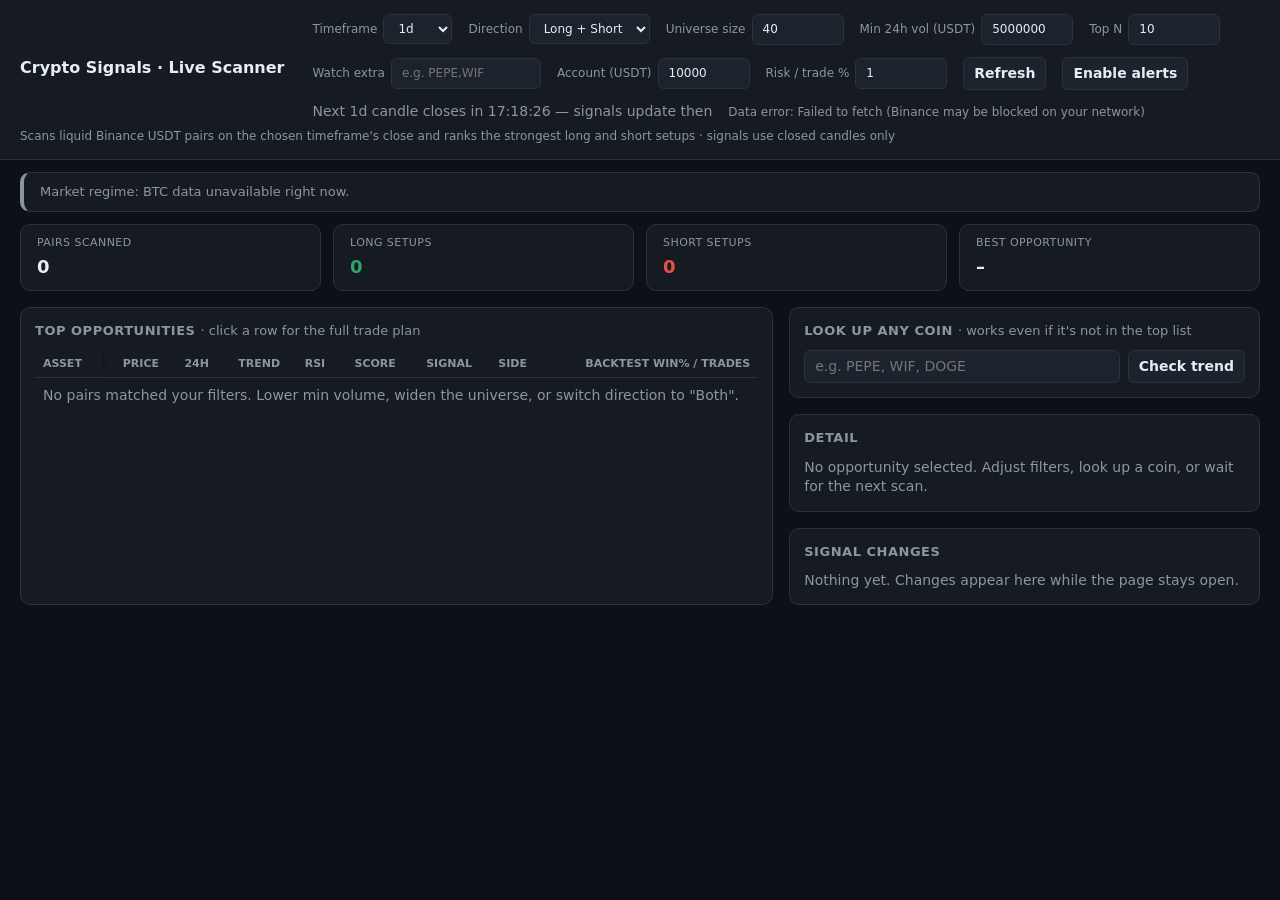
==== crypto-signals.html @ 163d9ca3 "Bring back a global timeframe picker, unify per-symbol timeframe - Header "Timeframe" dropdown (5m-1" ====
<!doctype html>
<html lang="en">
<head>
<meta charset="utf-8">
<meta name="viewport" content="width=device-width,initial-scale=1">
<title>Crypto Signals</title>
<link rel="stylesheet" href="crypto-signals.css">
</head>
<body>
<header>
  <h1>Crypto Signals · Live Scanner</h1>
  <div class="toolbar">
    <label>Timeframe
      <select id="tf"><option value="5m">5m</option><option value="15m">15m</option><option value="1h">1h</option><option value="4h">4h</option><option value="1d" selected>1d</option><option value="1w">1w</option></select>
    </label>
    <label>Direction
      <select id="dir"><option value="both" selected>Long + Short</option><option value="long">Long only</option><option value="short">Short only</option></select>
    </label>
    <label title="How many of the most liquid USDT pairs to scan each refresh">Universe size<input id="poolSize" type="number" value="40" min="5" max="150" step="5"></label>
    <label title="Minimum 24h quote volume (USDT) for a pair to be eligible">Min 24h vol (USDT)<input id="minVol" type="number" value="5000000" step="1000000"></label>
    <label title="Show this many top-ranked opportunities">Top N<input id="topN" type="number" value="10" min="1" max="50"></label>
    <label title="Comma-separated symbols always included, e.g. PEPE,WIF">Watch extra<input id="pinned" type="text" placeholder="e.g. PEPE,WIF"></label>
    <label>Account (USDT)<input id="acct" type="number" value="10000"></label>
    <label>Risk / trade %<input id="risk" type="number" value="1" step="0.25"></label>
    <button id="refresh">Refresh</button>
    <button id="alerts">Enable alerts</button>
    <span class="spacer"></span>
    <span id="countdown" class="mute"></span>
    <span id="status">Loading…</span>
  </div>
  <div class="sub">Scans liquid Binance USDT pairs on the chosen timeframe's close and ranks the strongest long and short setups · signals use closed candles only</div>
</header>

<div class="regime" id="regime"></div>
<div class="stats" id="stats"></div>

<main>
  <section class="card">
    <h2>Top opportunities <span class="mute hint">· click a row for the full trade plan</span></h2>
    <div class="table-wrap">
      <table>
        <thead><tr>
          <th>Asset</th><th>Price</th><th>24h</th><th>Trend</th><th>RSI</th><th>Score</th><th>Signal</th><th>Side</th>
          <th title="Backtest of this exact rule set on the loaded candles">Backtest win% / trades</th>
        </tr></thead>
        <tbody id="rows"></tbody>
      </table>
    </div>
    <div class="scroll-hint mute">← swipe to see all columns →</div>
  </section>
  <div class="right">
    <section class="card">
      <h2>Look up any coin <span class="mute hint">· works even if it's not in the top list</span></h2>
      <div class="lookup-row">
        <input id="lookup" type="text" placeholder="e.g. PEPE, WIF, DOGE">
        <button id="lookupBtn">Check trend</button>
      </div>
    </section>
    <section class="card" id="detail"><h2>Detail</h2><div class="mute">Select an asset or look one up above.</div></section>
    <section class="card"><h2>Signal changes</h2><div class="feed" id="feed"><span class="mute">Nothing yet. Changes appear here while the page stays open.</span></div></section>
  </div>
</main>

<script src="crypto-signals.js"></script>
</body>
</html>
---- crypto-signals.css ----
:root{--bg:#0d1117;--panel:#161b22;--panel2:#1c232c;--line:#2a323d;--text:#e6edf3;--mute:#8b96a3;--up:#2ea36a;--down:#e5534b;--warn:#d4a72c;--acc:#4c8dff}
*{box-sizing:border-box}
/* NOTE: overflow-x:hidden on html (not just body) was tried here to stop page-level
   horizontal zoom on iOS, but it also blocked touch-scrolling inside .table-wrap — reverted.
   The real fix for page-level overflow is the max-width:100%/min-width:0 guards below,
   which contain content without disabling scroll on elements that are meant to scroll. */
html{width:100%}
body{margin:0;width:100%;background:var(--bg);color:var(--text);font:14px/1.4 system-ui,-apple-system,Segoe UI,Roboto,sans-serif;overflow-x:hidden}

header{display:flex;flex-wrap:wrap;gap:12px 16px;align-items:center;padding:14px 20px;border-bottom:1px solid var(--line);background:var(--panel);position:sticky;top:0;z-index:5}
header h1{font-size:16px;margin:0 12px 0 0;white-space:nowrap}
header .sub{color:var(--mute);font-size:12px;flex-basis:100%;margin-top:-6px}
.toolbar{display:flex;flex-wrap:wrap;gap:12px 16px;align-items:center;flex:1}
label{color:var(--mute);font-size:12px;display:flex;align-items:center;gap:6px;white-space:nowrap}
select,input,button{background:var(--panel2);color:var(--text);border:1px solid var(--line);border-radius:6px;padding:6px 10px;font:inherit}
input{width:92px}
input#pinned{width:150px}
button{cursor:pointer;font-weight:600}
button:hover{border-color:var(--acc)}
button:disabled{opacity:.5;cursor:default}
.spacer{flex:1}
#status{color:var(--mute);font-size:12px;white-space:nowrap}

.regime{margin:12px 20px 0;padding:10px 16px;border-radius:10px;border:1px solid var(--line);background:var(--panel);border-left:4px solid var(--mute);font-size:13px}
.regime.bull{border-left-color:var(--up)}
.regime.bear{border-left-color:var(--down)}
.regime.chop{border-left-color:var(--warn)}

.stats{display:grid;grid-template-columns:repeat(auto-fit,minmax(130px,1fr));gap:12px;padding:12px 20px 0}
.stat{background:var(--panel);border:1px solid var(--line);border-radius:10px;padding:10px 16px;display:flex;flex-direction:column;gap:4px;min-width:0}
.stat span{font-size:11px;text-transform:uppercase;letter-spacing:.04em}
.stat b{font-size:18px}

main{display:grid;grid-template-columns:minmax(0,1.6fr) minmax(0,1fr);gap:16px;padding:16px 20px;max-width:100%}
@media(max-width:1100px){main{grid-template-columns:1fr}}

.card{background:var(--panel);border:1px solid var(--line);border-radius:10px;padding:14px}
.card h2{font-size:13px;margin:0 0 10px;color:var(--mute);font-weight:600;text-transform:uppercase;letter-spacing:.04em}
.card h2 .hint{text-transform:none;letter-spacing:0;font-weight:400}

.table-wrap{overflow-x:auto;-webkit-overflow-scrolling:touch;max-width:100%}
.scroll-hint{display:none;font-size:11px;text-align:center;margin-top:4px}
/* border-collapse:separate (not collapse) because Safari fails to keep sticky table cells
   stuck in place when the table uses border-collapse:collapse. border-spacing:0 keeps the
   same visual tightness as collapse would have given. */
table{width:100%;min-width:620px;border-collapse:separate;border-spacing:0}
th{font-size:11px;color:var(--mute);text-align:right;font-weight:600;padding:6px 8px;text-transform:uppercase}
td{padding:8px;text-align:right;border-top:1px solid var(--line);white-space:nowrap}
/* Symbol column stays put while the rest of the table scrolls horizontally on mobile. */
th:first-child,td:first-child{text-align:left;position:sticky;left:0;z-index:2;background:var(--panel);box-shadow:2px 0 4px -2px rgba(0,0,0,.4)}
th:first-child{z-index:3}
tbody tr[data-s]{cursor:pointer}
tbody tr[data-s]:hover,tbody tr.sel{background:var(--panel2)}
tbody tr[data-s]:hover td:first-child,tbody tr.sel td:first-child{background:var(--panel2)}

.up{color:var(--up)}
.down{color:var(--down)}
.mute{color:var(--mute)}

.badge{display:inline-block;padding:2px 9px;border-radius:99px;font-size:12px;font-weight:600}
.SB{background:#143d2a;color:#4be08f}
.B{background:#1c3327;color:#56c789}
.N{background:#2a2f36;color:var(--mute)}
.S{background:#40201f;color:#f0776f}
.SS{background:#521a18;color:#ff8a82}

.bar{width:70px;height:6px;background:var(--line);border-radius:3px;position:relative;display:inline-block;vertical-align:middle;margin-right:6px}
.bar i{position:absolute;top:0;height:100%;border-radius:3px}
.bar::after{content:"";position:absolute;left:50%;top:-2px;width:1px;height:10px;background:var(--mute)}

canvas{width:100%;max-width:100%;height:260px;display:block}
.kv{display:grid;grid-template-columns:auto minmax(0,1fr);gap:4px 14px;margin:10px 0}
.kv span:nth-child(odd){color:var(--mute)}
.kv span:nth-child(even){text-align:right;font-variant-numeric:tabular-nums;min-width:0;overflow-wrap:break-word}
ul{margin:6px 0 0;padding-left:18px}
li{margin:2px 0}
.feed div{padding:5px 0;border-top:1px solid var(--line);font-size:13px}
.feed div:first-child{border-top:0}
.warn{color:var(--warn);font-size:12px;margin-top:10px}
.right{display:flex;flex-direction:column;gap:16px}

.lookup-row{display:flex;gap:8px}
.lookup-row input{flex:1;width:auto}

@media(max-width:700px){
  body{font-size:15px}
  header{position:static;padding:10px 14px}
  header h1{font-size:15px}
  .toolbar{gap:10px 12px}
  .toolbar label{flex:1 1 100%}
  .toolbar input,.toolbar select,.lookup-row input,input#pinned{width:100%}
  select,input,button{font-size:16px;padding:9px 10px} /* 16px prevents iOS auto-zoom on focus */
  .spacer{display:none}
  #countdown,#status{white-space:normal;flex:1 1 100%;text-align:left}
  .regime{margin:10px 14px 0}
  .stats{padding:10px 14px 0}
  main{padding:10px 14px;gap:12px}
  .card{padding:12px}
  .lookup-row{flex-direction:column}
  .scroll-hint{display:block}
  th,td{padding:6px}
  table{min-width:560px}
}
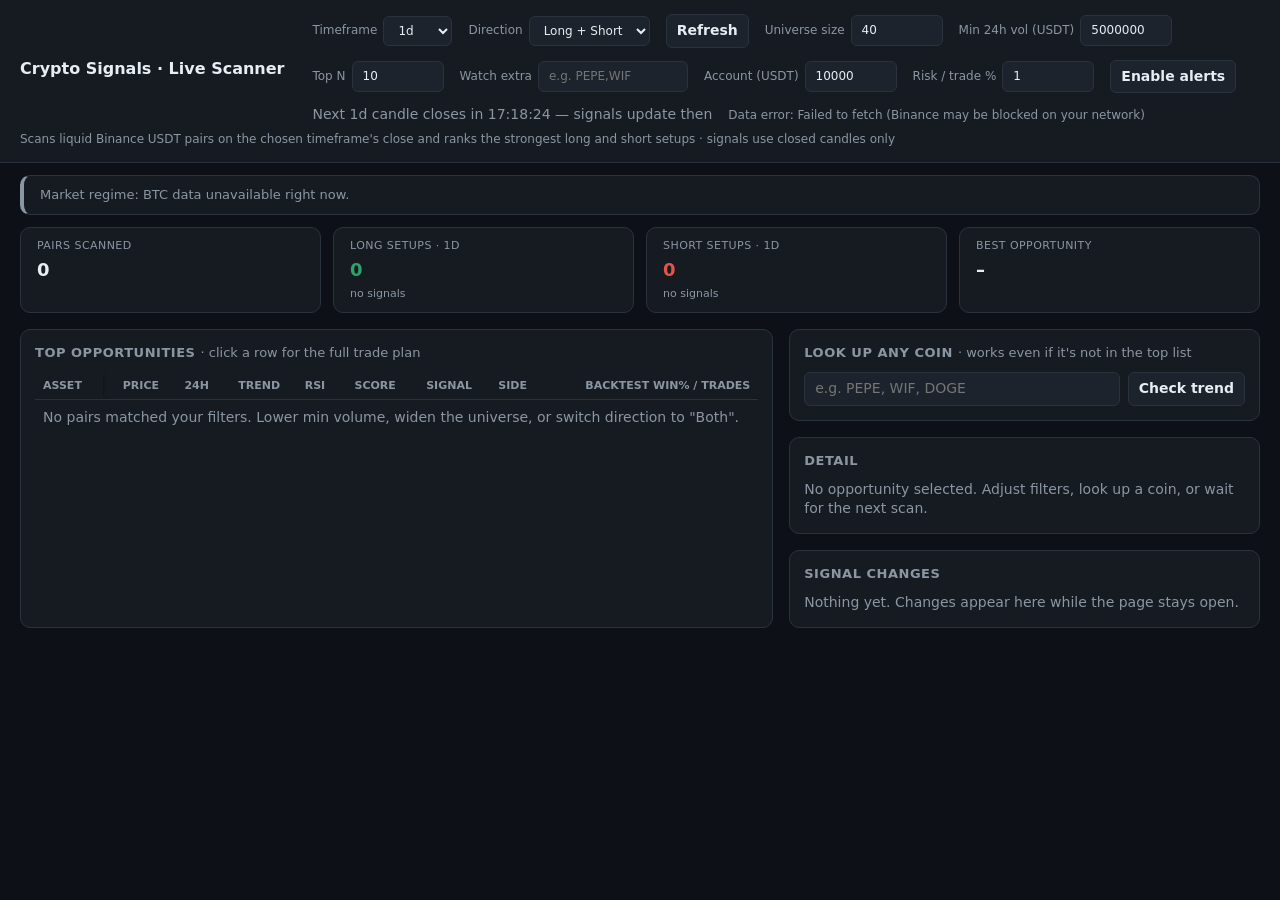
==== commit d0efeb71: "Fix mobile: collapse advanced controls so data is visible immediately On phones every toolbar contro" ====
--- a/crypto-signals.html
+++ b/crypto-signals.html
@@ -16,14 +16,17 @@
     <label>Direction
       <select id="dir"><option value="both" selected>Long + Short</option><option value="long">Long only</option><option value="short">Short only</option></select>
     </label>
-    <label title="How many of the most liquid USDT pairs to scan each refresh">Universe size<input id="poolSize" type="number" value="40" min="5" max="150" step="5"></label>
-    <label title="Minimum 24h quote volume (USDT) for a pair to be eligible">Min 24h vol (USDT)<input id="minVol" type="number" value="5000000" step="1000000"></label>
-    <label title="Show this many top-ranked opportunities">Top N<input id="topN" type="number" value="10" min="1" max="50"></label>
-    <label title="Comma-separated symbols always included, e.g. PEPE,WIF">Watch extra<input id="pinned" type="text" placeholder="e.g. PEPE,WIF"></label>
-    <label>Account (USDT)<input id="acct" type="number" value="10000"></label>
-    <label>Risk / trade %<input id="risk" type="number" value="1" step="0.25"></label>
     <button id="refresh">Refresh</button>
-    <button id="alerts">Enable alerts</button>
+    <button id="advToggle" type="button" aria-expanded="false">More ▾</button>
+    <div class="adv" id="adv">
+      <label title="How many of the most liquid USDT pairs to scan each refresh">Universe size<input id="poolSize" type="number" value="40" min="5" max="150" step="5"></label>
+      <label title="Minimum 24h quote volume (USDT) for a pair to be eligible">Min 24h vol (USDT)<input id="minVol" type="number" value="5000000" step="1000000"></label>
+      <label title="Show this many top-ranked opportunities">Top N<input id="topN" type="number" value="10" min="1" max="50"></label>
+      <label title="Comma-separated symbols always included, e.g. PEPE,WIF">Watch extra<input id="pinned" type="text" placeholder="e.g. PEPE,WIF"></label>
+      <label>Account (USDT)<input id="acct" type="number" value="10000"></label>
+      <label>Risk / trade %<input id="risk" type="number" value="1" step="0.25"></label>
+      <button id="alerts">Enable alerts</button>
+    </div>
     <span class="spacer"></span>
     <span id="countdown" class="mute"></span>
     <span id="status">Loading…</span>
--- a/crypto-signals.css
+++ b/crypto-signals.css
@@ -11,6 +11,9 @@
 header h1{font-size:16px;margin:0 12px 0 0;white-space:nowrap}
 header .sub{color:var(--mute);font-size:12px;flex-basis:100%;margin-top:-6px}
 .toolbar{display:flex;flex-wrap:wrap;gap:12px 16px;align-items:center;flex:1}
+/* Desktop: advanced controls flow inline in the toolbar exactly as before; "More" toggle hidden. */
+.adv{display:contents}
+#advToggle{display:none}
 label{color:var(--mute);font-size:12px;display:flex;align-items:center;gap:6px;white-space:nowrap}
 select,input,button{background:var(--panel2);color:var(--text);border:1px solid var(--line);border-radius:6px;padding:6px 10px;font:inherit}
 input{width:92px}
@@ -30,6 +33,7 @@
 .stat{background:var(--panel);border:1px solid var(--line);border-radius:10px;padding:10px 16px;display:flex;flex-direction:column;gap:4px;min-width:0}
 .stat span{font-size:11px;text-transform:uppercase;letter-spacing:.04em}
 .stat b{font-size:18px}
+.stat > span:last-child{text-transform:none;letter-spacing:0}
 
 main{display:grid;grid-template-columns:minmax(0,1.6fr) minmax(0,1fr);gap:16px;padding:16px 20px;max-width:100%}
 @media(max-width:1100px){main{grid-template-columns:1fr}}
@@ -85,11 +89,19 @@
 @media(max-width:700px){
   body{font-size:15px}
   header{position:static;padding:10px 14px}
-  header h1{font-size:15px}
-  .toolbar{gap:10px 12px}
-  .toolbar label{flex:1 1 100%}
-  .toolbar input,.toolbar select,.lookup-row input,input#pinned{width:100%}
+  header h1{font-size:15px;flex-basis:100%}
+  .toolbar{gap:10px}
+  /* Essentials (Timeframe, Direction, Refresh, More) share rows two-up so the header stays short
+     and the data table is visible straight away instead of being pushed below a tall control stack. */
+  .toolbar > label,.toolbar > #refresh,#advToggle{flex:1 1 calc(50% - 5px)}
+  .toolbar label input,.toolbar label select,.lookup-row input,input#pinned{width:100%}
   select,input,button{font-size:16px;padding:9px 10px} /* 16px prevents iOS auto-zoom on focus */
+  #advToggle{display:block}
+  /* Advanced controls hidden by default on mobile; shown as a compact 2-col grid when toggled. */
+  .adv{display:none;flex-basis:100%;width:100%}
+  .toolbar.adv-open .adv{display:grid;grid-template-columns:1fr 1fr;gap:10px;width:100%}
+  .adv label{display:flex;flex-direction:column;align-items:stretch;gap:4px}
+  .adv #alerts{grid-column:1/-1}
   .spacer{display:none}
   #countdown,#status{white-space:normal;flex:1 1 100%;text-align:left}
   .regime{margin:10px 14px 0}
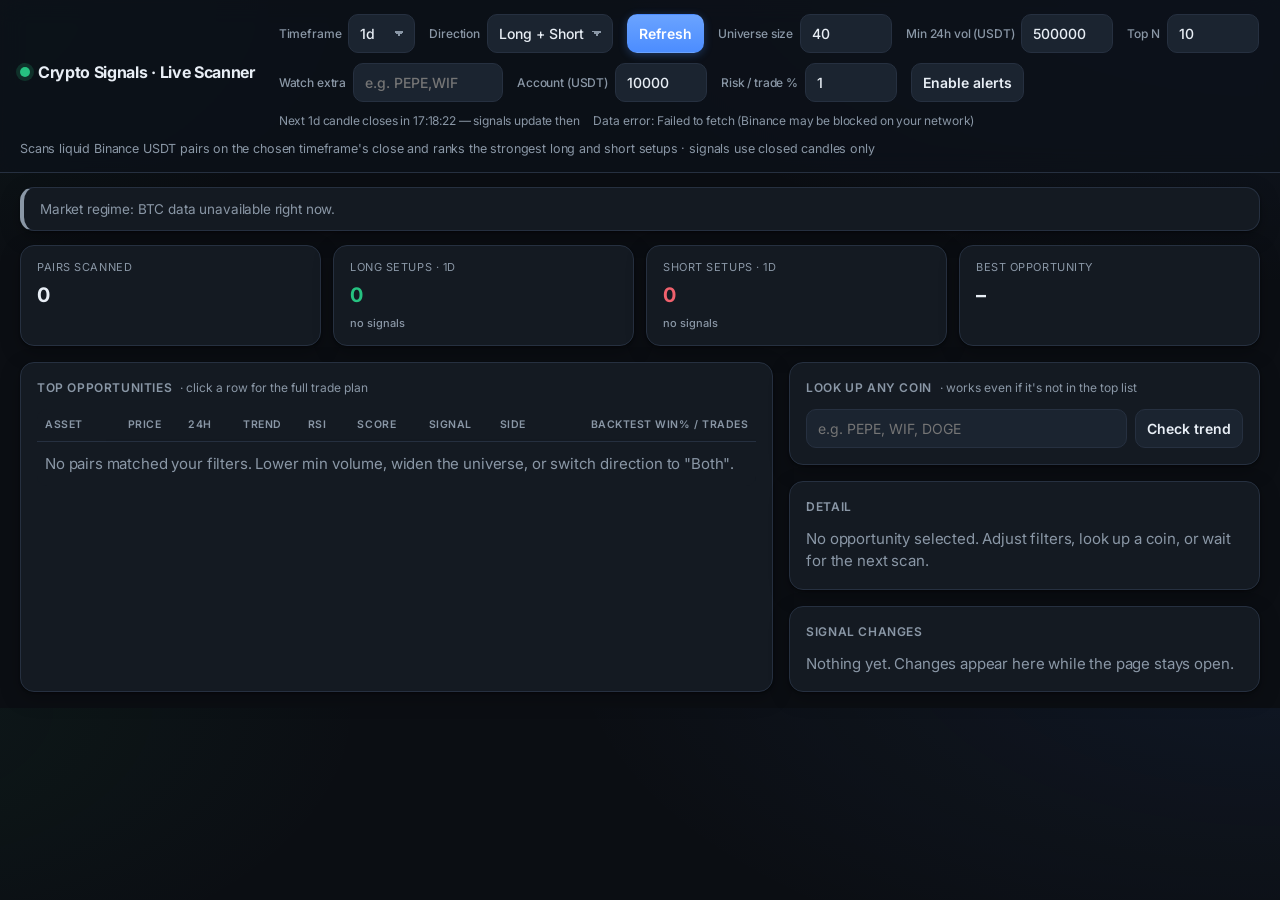
==== commit ce955069: "Modern redesign + mobile card layout Visual refresh: Inter font, layered dark surfaces with subtle a" ====
--- a/crypto-signals.html
+++ b/crypto-signals.html
@@ -3,7 +3,11 @@
 <head>
 <meta charset="utf-8">
 <meta name="viewport" content="width=device-width,initial-scale=1">
+<meta name="theme-color" content="#0b0e13">
 <title>Crypto Signals</title>
+<link rel="preconnect" href="https://fonts.googleapis.com">
+<link rel="preconnect" href="https://fonts.gstatic.com" crossorigin>
+<link rel="stylesheet" href="https://fonts.googleapis.com/css2?family=Inter:wght@400;500;600;700&display=swap">
 <link rel="stylesheet" href="crypto-signals.css">
 </head>
 <body>
--- a/crypto-signals.css
+++ b/crypto-signals.css
@@ -1,115 +1,188 @@
-:root{--bg:#0d1117;--panel:#161b22;--panel2:#1c232c;--line:#2a323d;--text:#e6edf3;--mute:#8b96a3;--up:#2ea36a;--down:#e5534b;--warn:#d4a72c;--acc:#4c8dff}
+:root{
+  --bg:#0b0e13; --surface:#141a22; --surface-2:#1b2430; --line:#263040;
+  --text:#e8eef5; --mute:#8a97a6;
+  --up:#26c281; --down:#f0616d; --warn:#e0b341; --acc:#4c8dff; --acc-2:#6aa3ff;
+  --radius:14px; --radius-sm:10px;
+  --shadow:0 1px 2px rgba(0,0,0,.4), 0 6px 20px rgba(0,0,0,.25);
+}
 *{box-sizing:border-box}
-/* NOTE: overflow-x:hidden on html (not just body) was tried here to stop page-level
-   horizontal zoom on iOS, but it also blocked touch-scrolling inside .table-wrap — reverted.
-   The real fix for page-level overflow is the max-width:100%/min-width:0 guards below,
-   which contain content without disabling scroll on elements that are meant to scroll. */
 html{width:100%}
-body{margin:0;width:100%;background:var(--bg);color:var(--text);font:14px/1.4 system-ui,-apple-system,Segoe UI,Roboto,sans-serif;overflow-x:hidden}
+body{
+  margin:0; width:100%; overflow-x:hidden;
+  background:
+    radial-gradient(1200px 600px at 100% -10%, rgba(76,141,255,.08), transparent 60%),
+    radial-gradient(900px 500px at -10% 0%, rgba(38,194,129,.06), transparent 55%),
+    var(--bg);
+  color:var(--text);
+  font:15px/1.5 "Inter", system-ui, -apple-system, "Segoe UI", Roboto, sans-serif;
+  -webkit-font-smoothing:antialiased; -webkit-tap-highlight-color:transparent;
+  letter-spacing:-0.01em;
+}
 
-header{display:flex;flex-wrap:wrap;gap:12px 16px;align-items:center;padding:14px 20px;border-bottom:1px solid var(--line);background:var(--panel);position:sticky;top:0;z-index:5}
-header h1{font-size:16px;margin:0 12px 0 0;white-space:nowrap}
-header .sub{color:var(--mute);font-size:12px;flex-basis:100%;margin-top:-6px}
-.toolbar{display:flex;flex-wrap:wrap;gap:12px 16px;align-items:center;flex:1}
-/* Desktop: advanced controls flow inline in the toolbar exactly as before; "More" toggle hidden. */
+/* ---------- header ---------- */
+header{
+  position:sticky; top:0; z-index:10;
+  display:flex; flex-wrap:wrap; gap:12px 16px; align-items:center;
+  padding:14px 20px; border-bottom:1px solid var(--line);
+  background:rgba(13,18,25,.82); backdrop-filter:saturate(140%) blur(12px);
+}
+header h1{
+  font-size:16px; font-weight:700; margin:0 8px 0 0; white-space:nowrap;
+  display:flex; align-items:center; gap:8px; letter-spacing:-0.02em;
+}
+header h1::before{
+  content:""; width:10px; height:10px; border-radius:50%;
+  background:var(--up); box-shadow:0 0 0 4px rgba(38,194,129,.18);
+}
+header .sub{color:var(--mute); font-size:12.5px; flex-basis:100%; margin-top:-2px; line-height:1.4}
+.toolbar{display:flex; flex-wrap:wrap; gap:10px 14px; align-items:center; flex:1}
 .adv{display:contents}
 #advToggle{display:none}
-label{color:var(--mute);font-size:12px;display:flex;align-items:center;gap:6px;white-space:nowrap}
-select,input,button{background:var(--panel2);color:var(--text);border:1px solid var(--line);border-radius:6px;padding:6px 10px;font:inherit}
+
+label{color:var(--mute); font-size:12px; font-weight:500; display:flex; align-items:center; gap:7px; white-space:nowrap}
+select,input,button{
+  background:var(--surface-2); color:var(--text);
+  border:1px solid var(--line); border-radius:var(--radius-sm);
+  padding:8px 11px; font:inherit; font-size:14px; transition:border-color .15s, background .15s, box-shadow .15s;
+}
+select{appearance:none; -webkit-appearance:none; padding-right:28px;
+  background-image:linear-gradient(45deg,transparent 50%,var(--mute) 50%),linear-gradient(135deg,var(--mute) 50%,transparent 50%);
+  background-position:calc(100% - 15px) 51%, calc(100% - 10px) 51%; background-size:5px 5px,5px 5px; background-repeat:no-repeat;}
 input{width:92px}
 input#pinned{width:150px}
-button{cursor:pointer;font-weight:600}
+select:focus,input:focus{outline:none; border-color:var(--acc); box-shadow:0 0 0 3px rgba(76,141,255,.18)}
+button{cursor:pointer; font-weight:600}
 button:hover{border-color:var(--acc)}
-button:disabled{opacity:.5;cursor:default}
+button:active{transform:translateY(1px)}
+button:disabled{opacity:.5; cursor:default}
+#refresh{background:linear-gradient(180deg,var(--acc-2),var(--acc)); border-color:transparent; color:#fff; box-shadow:0 2px 8px rgba(76,141,255,.3)}
+#refresh:hover{filter:brightness(1.07)}
 .spacer{flex:1}
-#status{color:var(--mute);font-size:12px;white-space:nowrap}
+#status,#countdown{color:var(--mute); font-size:12px; white-space:nowrap}
 
-.regime{margin:12px 20px 0;padding:10px 16px;border-radius:10px;border:1px solid var(--line);background:var(--panel);border-left:4px solid var(--mute);font-size:13px}
-.regime.bull{border-left-color:var(--up)}
-.regime.bear{border-left-color:var(--down)}
-.regime.chop{border-left-color:var(--warn)}
+/* ---------- regime banner ---------- */
+.regime{
+  margin:14px 20px 0; padding:11px 16px; border-radius:var(--radius);
+  border:1px solid var(--line); background:var(--surface); box-shadow:var(--shadow);
+  border-left:4px solid var(--mute); font-size:13.5px;
+}
+.regime.bull{border-left-color:var(--up); background:linear-gradient(90deg,rgba(38,194,129,.08),var(--surface) 40%)}
+.regime.bear{border-left-color:var(--down); background:linear-gradient(90deg,rgba(240,97,109,.08),var(--surface) 40%)}
+.regime.chop{border-left-color:var(--warn); background:linear-gradient(90deg,rgba(224,179,65,.08),var(--surface) 40%)}
 
-.stats{display:grid;grid-template-columns:repeat(auto-fit,minmax(130px,1fr));gap:12px;padding:12px 20px 0}
-.stat{background:var(--panel);border:1px solid var(--line);border-radius:10px;padding:10px 16px;display:flex;flex-direction:column;gap:4px;min-width:0}
-.stat span{font-size:11px;text-transform:uppercase;letter-spacing:.04em}
-.stat b{font-size:18px}
-.stat > span:last-child{text-transform:none;letter-spacing:0}
+/* ---------- stat tiles ---------- */
+.stats{display:grid; grid-template-columns:repeat(auto-fit,minmax(150px,1fr)); gap:12px; padding:14px 20px 0}
+.stat{
+  background:var(--surface); border:1px solid var(--line); border-radius:var(--radius);
+  padding:13px 16px; display:flex; flex-direction:column; gap:5px; min-width:0; box-shadow:var(--shadow);
+}
+.stat span{font-size:11px; text-transform:uppercase; letter-spacing:.05em; color:var(--mute)}
+.stat b{font-size:20px; font-weight:700; letter-spacing:-0.02em}
+.stat > span:last-child{text-transform:none; letter-spacing:0; font-weight:500}
 
-main{display:grid;grid-template-columns:minmax(0,1.6fr) minmax(0,1fr);gap:16px;padding:16px 20px;max-width:100%}
+/* ---------- layout ---------- */
+main{display:grid; grid-template-columns:minmax(0,1.6fr) minmax(0,1fr); gap:16px; padding:16px 20px; max-width:100%}
 @media(max-width:1100px){main{grid-template-columns:1fr}}
+.right{display:flex; flex-direction:column; gap:16px}
 
-.card{background:var(--panel);border:1px solid var(--line);border-radius:10px;padding:14px}
-.card h2{font-size:13px;margin:0 0 10px;color:var(--mute);font-weight:600;text-transform:uppercase;letter-spacing:.04em}
-.card h2 .hint{text-transform:none;letter-spacing:0;font-weight:400}
+.card{background:var(--surface); border:1px solid var(--line); border-radius:var(--radius); padding:16px; box-shadow:var(--shadow)}
+.card h2{font-size:12px; margin:0 0 12px; color:var(--mute); font-weight:600; text-transform:uppercase; letter-spacing:.05em; display:flex; align-items:center; gap:8px; flex-wrap:wrap}
+.card h2 .hint{text-transform:none; letter-spacing:0; font-weight:400}
+.card h2 select{font-size:13px; padding:4px 26px 4px 9px; text-transform:none; letter-spacing:0; margin-left:auto}
 
-.table-wrap{overflow-x:auto;-webkit-overflow-scrolling:touch;max-width:100%}
-.scroll-hint{display:none;font-size:11px;text-align:center;margin-top:4px}
-/* border-collapse:separate (not collapse) because Safari fails to keep sticky table cells
-   stuck in place when the table uses border-collapse:collapse. border-spacing:0 keeps the
-   same visual tightness as collapse would have given. */
-table{width:100%;min-width:620px;border-collapse:separate;border-spacing:0}
-th{font-size:11px;color:var(--mute);text-align:right;font-weight:600;padding:6px 8px;text-transform:uppercase}
-td{padding:8px;text-align:right;border-top:1px solid var(--line);white-space:nowrap}
-/* Symbol column stays put while the rest of the table scrolls horizontally on mobile. */
-th:first-child,td:first-child{text-align:left;position:sticky;left:0;z-index:2;background:var(--panel);box-shadow:2px 0 4px -2px rgba(0,0,0,.4)}
+/* ---------- table ---------- */
+.table-wrap{overflow-x:auto; -webkit-overflow-scrolling:touch; max-width:100%; border-radius:var(--radius-sm)}
+.scroll-hint{display:none; font-size:11px; text-align:center; margin-top:8px; color:var(--mute)}
+table{width:100%; min-width:620px; border-collapse:separate; border-spacing:0}
+th{font-size:10.5px; color:var(--mute); text-align:right; font-weight:600; padding:8px; text-transform:uppercase; letter-spacing:.05em; border-bottom:1px solid var(--line)}
+td{padding:11px 8px; text-align:right; border-top:1px solid var(--line); white-space:nowrap; font-variant-numeric:tabular-nums}
+tbody tr:first-child td{border-top:0}
+th:first-child,td:first-child{text-align:left; position:sticky; left:0; z-index:2; background:var(--surface)}
 th:first-child{z-index:3}
-tbody tr[data-s]{cursor:pointer}
-tbody tr[data-s]:hover,tbody tr.sel{background:var(--panel2)}
-tbody tr[data-s]:hover td:first-child,tbody tr.sel td:first-child{background:var(--panel2)}
+td:first-child{box-shadow:6px 0 10px -8px rgba(0,0,0,.6)}
+td:first-child b{font-weight:600}
+.rank{color:var(--mute); font-size:12px; margin-right:2px}
+tbody tr[data-s]{cursor:pointer; transition:background .12s}
+tbody tr[data-s]:hover,tbody tr.sel{background:var(--surface-2)}
+tbody tr[data-s]:hover td:first-child,tbody tr.sel td:first-child{background:var(--surface-2)}
+tbody tr.sel td:first-child{box-shadow:inset 3px 0 0 var(--acc), 6px 0 10px -8px rgba(0,0,0,.6)}
 
-.up{color:var(--up)}
-.down{color:var(--down)}
-.mute{color:var(--mute)}
+.up{color:var(--up)} .down{color:var(--down)} .mute{color:var(--mute)}
 
-.badge{display:inline-block;padding:2px 9px;border-radius:99px;font-size:12px;font-weight:600}
-.SB{background:#143d2a;color:#4be08f}
-.B{background:#1c3327;color:#56c789}
-.N{background:#2a2f36;color:var(--mute)}
-.S{background:#40201f;color:#f0776f}
-.SS{background:#521a18;color:#ff8a82}
+.badge{display:inline-block; padding:3px 10px; border-radius:999px; font-size:12px; font-weight:600; letter-spacing:.01em}
+.SB{background:rgba(38,194,129,.16); color:#4be08f; box-shadow:inset 0 0 0 1px rgba(38,194,129,.3)}
+.B{background:rgba(38,194,129,.1); color:#56c789}
+.N{background:var(--surface-2); color:var(--mute)}
+.S{background:rgba(240,97,109,.12); color:#f0776f}
+.SS{background:rgba(240,97,109,.2); color:#ff8a82; box-shadow:inset 0 0 0 1px rgba(240,97,109,.3)}
 
-.bar{width:70px;height:6px;background:var(--line);border-radius:3px;position:relative;display:inline-block;vertical-align:middle;margin-right:6px}
-.bar i{position:absolute;top:0;height:100%;border-radius:3px}
-.bar::after{content:"";position:absolute;left:50%;top:-2px;width:1px;height:10px;background:var(--mute)}
+.bar{width:64px; height:6px; background:var(--line); border-radius:3px; position:relative; display:inline-block; vertical-align:middle; margin-right:8px; overflow:hidden}
+.bar i{position:absolute; top:0; height:100%; border-radius:3px}
+.bar::after{content:""; position:absolute; left:50%; top:-2px; width:1px; height:10px; background:var(--mute); opacity:.5}
 
-canvas{width:100%;max-width:100%;height:260px;display:block}
-.kv{display:grid;grid-template-columns:auto minmax(0,1fr);gap:4px 14px;margin:10px 0}
-.kv span:nth-child(odd){color:var(--mute)}
-.kv span:nth-child(even){text-align:right;font-variant-numeric:tabular-nums;min-width:0;overflow-wrap:break-word}
-ul{margin:6px 0 0;padding-left:18px}
-li{margin:2px 0}
-.feed div{padding:5px 0;border-top:1px solid var(--line);font-size:13px}
+/* ---------- detail ---------- */
+canvas{width:100%; max-width:100%; height:260px; display:block; border-radius:var(--radius-sm)}
+.kv{display:grid; grid-template-columns:auto minmax(0,1fr); gap:6px 14px; margin:12px 0}
+.kv span:nth-child(odd){color:var(--mute); font-size:13px}
+.kv span:nth-child(even){text-align:right; font-variant-numeric:tabular-nums; min-width:0; overflow-wrap:break-word; font-weight:500}
+ul{margin:8px 0 0; padding-left:18px}
+li{margin:3px 0; font-size:13.5px}
+.feed div{padding:8px 0; border-top:1px solid var(--line); font-size:13px}
 .feed div:first-child{border-top:0}
-.warn{color:var(--warn);font-size:12px;margin-top:10px}
-.right{display:flex;flex-direction:column;gap:16px}
+.warn{color:var(--warn); font-size:12.5px; margin-top:12px; line-height:1.5; padding:10px 12px; background:rgba(224,179,65,.07); border:1px solid rgba(224,179,65,.2); border-radius:var(--radius-sm)}
 
-.lookup-row{display:flex;gap:8px}
-.lookup-row input{flex:1;width:auto}
+.lookup-row{display:flex; gap:8px}
+.lookup-row input{flex:1; width:auto}
+#lookupBtn{background:var(--surface-2); white-space:nowrap}
 
+/* ---------- mobile ---------- */
 @media(max-width:700px){
   body{font-size:15px}
-  header{position:static;padding:10px 14px}
-  header h1{font-size:15px;flex-basis:100%}
-  .toolbar{gap:10px}
-  /* Essentials (Timeframe, Direction, Refresh, More) share rows two-up so the header stays short
-     and the data table is visible straight away instead of being pushed below a tall control stack. */
+  header{padding:12px 14px; gap:10px}
+  header h1{font-size:16px; flex-basis:100%}
+  .toolbar{gap:9px}
   .toolbar > label,.toolbar > #refresh,#advToggle{flex:1 1 calc(50% - 5px)}
   .toolbar label input,.toolbar label select,.lookup-row input,input#pinned{width:100%}
-  select,input,button{font-size:16px;padding:9px 10px} /* 16px prevents iOS auto-zoom on focus */
-  #advToggle{display:block}
-  /* Advanced controls hidden by default on mobile; shown as a compact 2-col grid when toggled. */
-  .adv{display:none;flex-basis:100%;width:100%}
-  .toolbar.adv-open .adv{display:grid;grid-template-columns:1fr 1fr;gap:10px;width:100%}
-  .adv label{display:flex;flex-direction:column;align-items:stretch;gap:4px}
+  select,input,button{font-size:16px; padding:11px} /* 16px prevents iOS auto-zoom on focus */
+  #advToggle{display:block; background:var(--surface-2)}
+  .adv{display:none; flex-basis:100%; width:100%}
+  .toolbar.adv-open .adv{display:grid; grid-template-columns:1fr 1fr; gap:10px; width:100%; padding-top:2px}
+  .adv label{display:flex; flex-direction:column; align-items:stretch; gap:5px}
   .adv #alerts{grid-column:1/-1}
   .spacer{display:none}
-  #countdown,#status{white-space:normal;flex:1 1 100%;text-align:left}
-  .regime{margin:10px 14px 0}
-  .stats{padding:10px 14px 0}
-  main{padding:10px 14px;gap:12px}
-  .card{padding:12px}
-  .lookup-row{flex-direction:column}
-  .scroll-hint{display:block}
-  th,td{padding:6px}
-  table{min-width:560px}
-}
+  #countdown,#status{white-space:normal; flex:1 1 100%; text-align:left}
+  .regime{margin:12px 14px 0}
+  .stats{padding:12px 14px 0; grid-template-columns:1fr 1fr}
+  main{padding:12px 14px; gap:12px}
+  .card{padding:14px}
+
+  /* table -> stacked cards: no horizontal scrolling at all on mobile */
+  .table-wrap{overflow:visible}
+  .scroll-hint{display:none}
+  table{min-width:0; display:block}
+  thead{display:none}
+  tbody{display:block}
+  tr[data-s]{
+    display:grid; grid-template-columns:1fr 1fr; gap:7px 12px;
+    background:var(--surface-2); border:1px solid var(--line); border-radius:var(--radius);
+    padding:14px; margin-bottom:11px; box-shadow:var(--shadow);
+  }
+  tr[data-s].sel{border-color:var(--acc); box-shadow:0 0 0 1px var(--acc), var(--shadow)}
+  tr[data-s] td{
+    display:flex; align-items:center; justify-content:space-between; gap:8px;
+    padding:0; border:0; text-align:right; white-space:normal; font-size:14px;
+  }
+  tr[data-s] td::before{content:attr(data-label); color:var(--mute); font-size:11px; text-transform:uppercase; letter-spacing:.04em; font-weight:500}
+  /* symbol = full-width card title */
+  tr[data-s] td:first-child{
+    grid-column:1/-1; position:static; box-shadow:none; background:none;
+    justify-content:flex-start; gap:8px; font-size:19px; font-weight:700;
+    padding-bottom:9px; margin-bottom:3px; border-bottom:1px solid var(--line);
+  }
+  tr[data-s] td:first-child::before{display:none}
+  tr[data-s] td:first-child .rank{font-size:13px; background:var(--surface); border-radius:6px; padding:2px 7px; margin-right:2px}
+  /* spark trend keeps its natural size, pushed to the right next to its label */
+  tr[data-s] td[data-label="Trend"]::before{margin-right:auto}
+  /* empty-state cell */
+  tr:not([data-s]) td{display:block; text-align:center; padding:20px}
+}
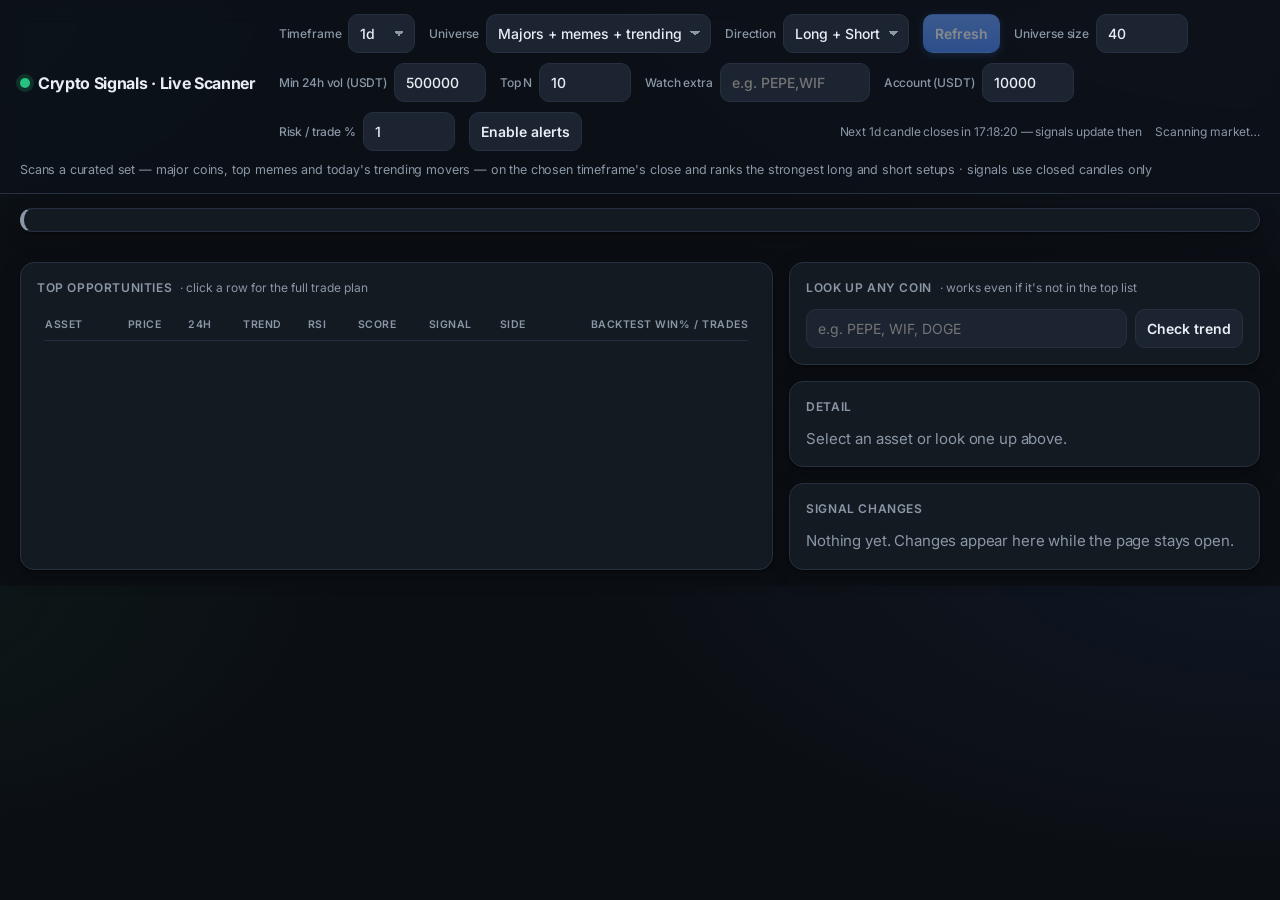
==== commit 0f604b5a: "Add curated scan universe: majors + memes + trending Instead of only top-N by volume, the default sc" ====
--- a/crypto-signals.html
+++ b/crypto-signals.html
@@ -17,13 +17,19 @@
     <label>Timeframe
       <select id="tf"><option value="5m">5m</option><option value="15m">15m</option><option value="1h">1h</option><option value="4h">4h</option><option value="1d" selected>1d</option><option value="1w">1w</option></select>
     </label>
+    <label>Universe
+      <select id="universe" title="What to scan: a curated day-trader shortlist, or simply the most liquid pairs">
+        <option value="curated" selected>Majors + memes + trending</option>
+        <option value="volume">Top by volume</option>
+      </select>
+    </label>
     <label>Direction
       <select id="dir"><option value="both" selected>Long + Short</option><option value="long">Long only</option><option value="short">Short only</option></select>
     </label>
     <button id="refresh">Refresh</button>
     <button id="advToggle" type="button" aria-expanded="false">More ▾</button>
     <div class="adv" id="adv">
-      <label title="How many of the most liquid USDT pairs to scan each refresh">Universe size<input id="poolSize" type="number" value="40" min="5" max="150" step="5"></label>
+      <label title="Only used when Universe = Top by volume: how many of the most liquid pairs to scan">Universe size<input id="poolSize" type="number" value="40" min="5" max="150" step="5"></label>
       <label title="Minimum 24h quote volume (USDT) for a pair to be eligible">Min 24h vol (USDT)<input id="minVol" type="number" value="5000000" step="1000000"></label>
       <label title="Show this many top-ranked opportunities">Top N<input id="topN" type="number" value="10" min="1" max="50"></label>
       <label title="Comma-separated symbols always included, e.g. PEPE,WIF">Watch extra<input id="pinned" type="text" placeholder="e.g. PEPE,WIF"></label>
@@ -35,7 +41,7 @@
     <span id="countdown" class="mute"></span>
     <span id="status">Loading…</span>
   </div>
-  <div class="sub">Scans liquid Binance USDT pairs on the chosen timeframe's close and ranks the strongest long and short setups · signals use closed candles only</div>
+  <div class="sub">Scans a curated set — major coins, top memes and today's trending movers — on the chosen timeframe's close and ranks the strongest long and short setups · signals use closed candles only</div>
 </header>
 
 <div class="regime" id="regime"></div>
--- a/crypto-signals.css
+++ b/crypto-signals.css
@@ -116,6 +116,11 @@
 .S{background:rgba(240,97,109,.12); color:#f0776f}
 .SS{background:rgba(240,97,109,.2); color:#ff8a82; box-shadow:inset 0 0 0 1px rgba(240,97,109,.3)}
 
+.cat{display:inline-block; margin-left:7px; padding:1px 7px; border-radius:6px; font-size:10px; font-weight:600; text-transform:uppercase; letter-spacing:.04em; vertical-align:middle}
+.cat-meme{background:rgba(224,179,65,.16); color:#e6c04f}
+.cat-trend{background:rgba(76,141,255,.16); color:var(--acc-2)}
+.cat-watch{background:var(--surface-2); color:var(--mute)}
+
 .bar{width:64px; height:6px; background:var(--line); border-radius:3px; position:relative; display:inline-block; vertical-align:middle; margin-right:8px; overflow:hidden}
 .bar i{position:absolute; top:0; height:100%; border-radius:3px}
 .bar::after{content:""; position:absolute; left:50%; top:-2px; width:1px; height:10px; background:var(--mute); opacity:.5}
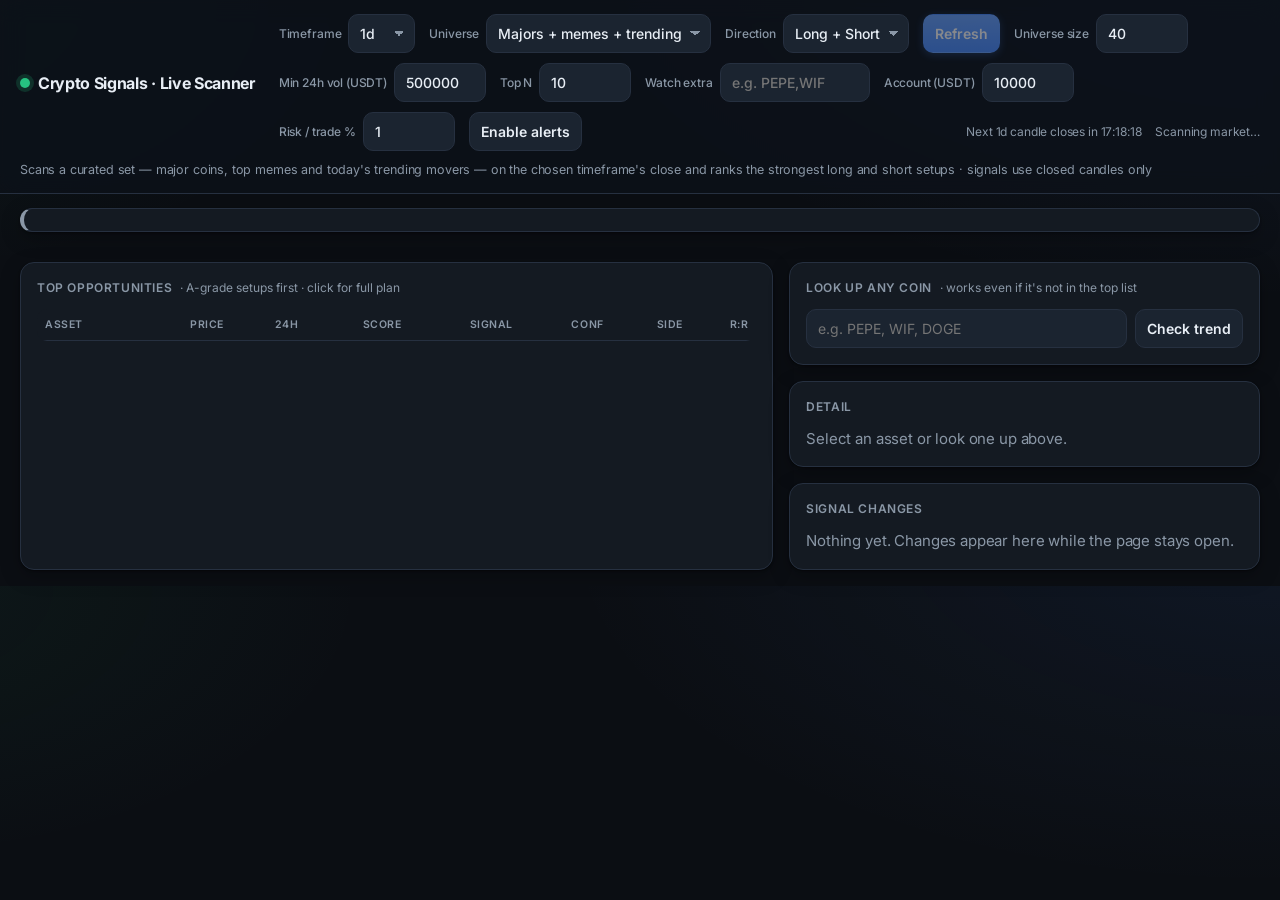
==== commit 7350b364: "Pro upgrade: VWAP, S/R levels, confluence grades, trailing stops Signal quality: - Add VWAP indicato" ====
--- a/crypto-signals.html
+++ b/crypto-signals.html
@@ -49,12 +49,14 @@
 
 <main>
   <section class="card">
-    <h2>Top opportunities <span class="mute hint">· click a row for the full trade plan</span></h2>
+    <h2>Top opportunities <span class="mute hint">· A-grade setups first · click for full plan</span></h2>
     <div class="table-wrap">
       <table>
         <thead><tr>
-          <th>Asset</th><th>Price</th><th>24h</th><th>Trend</th><th>RSI</th><th>Score</th><th>Signal</th><th>Side</th>
-          <th title="Backtest of this exact rule set on the loaded candles">Backtest win% / trades</th>
+          <th>Asset</th><th>Price</th><th>24h</th><th>Score</th><th>Signal</th>
+          <th title="Confluence grade: A = 5+ of 7 independent dimensions confirm (high confidence), B = 3-4 (medium), C = &lt;3 (low)">Conf</th>
+          <th>Side</th>
+          <th title="Risk:Reward ratio to nearest support/resistance level">R:R</th>
         </tr></thead>
         <tbody id="rows"></tbody>
       </table>
--- a/crypto-signals.css
+++ b/crypto-signals.css
@@ -121,12 +121,23 @@
 .cat-trend{background:rgba(76,141,255,.16); color:var(--acc-2)}
 .cat-watch{background:var(--surface-2); color:var(--mute)}
 
+/* ---------- confidence grades ---------- */
+.grade{display:inline-block; width:24px; height:24px; line-height:24px; text-align:center; border-radius:6px; font-size:13px; font-weight:700; letter-spacing:0}
+.grade-a{background:rgba(38,194,129,.2); color:#4be08f; box-shadow:0 0 0 1px rgba(38,194,129,.35)}
+.grade-b{background:rgba(224,179,65,.16); color:#e6c04f; box-shadow:0 0 0 1px rgba(224,179,65,.3)}
+.grade-c{background:rgba(138,151,166,.12); color:var(--mute); box-shadow:0 0 0 1px rgba(138,151,166,.2)}
+
+.conf-banner{padding:12px 16px; border-radius:var(--radius-sm); margin-bottom:14px; display:flex; flex-wrap:wrap; align-items:center; gap:10px; line-height:1.5}
+.conf-a{background:rgba(38,194,129,.08); border:1px solid rgba(38,194,129,.25)}
+.conf-b{background:rgba(224,179,65,.07); border:1px solid rgba(224,179,65,.2)}
+.conf-c{background:rgba(138,151,166,.06); border:1px solid rgba(138,151,166,.15)}
+
 .bar{width:64px; height:6px; background:var(--line); border-radius:3px; position:relative; display:inline-block; vertical-align:middle; margin-right:8px; overflow:hidden}
 .bar i{position:absolute; top:0; height:100%; border-radius:3px}
 .bar::after{content:""; position:absolute; left:50%; top:-2px; width:1px; height:10px; background:var(--mute); opacity:.5}
 
 /* ---------- detail ---------- */
-canvas{width:100%; max-width:100%; height:260px; display:block; border-radius:var(--radius-sm)}
+canvas{width:100%; max-width:100%; height:320px; display:block; border-radius:var(--radius-sm)}
 .kv{display:grid; grid-template-columns:auto minmax(0,1fr); gap:6px 14px; margin:12px 0}
 .kv span:nth-child(odd){color:var(--mute); font-size:13px}
 .kv span:nth-child(even){text-align:right; font-variant-numeric:tabular-nums; min-width:0; overflow-wrap:break-word; font-weight:500}
@@ -186,8 +197,8 @@
   }
   tr[data-s] td:first-child::before{display:none}
   tr[data-s] td:first-child .rank{font-size:13px; background:var(--surface); border-radius:6px; padding:2px 7px; margin-right:2px}
-  /* spark trend keeps its natural size, pushed to the right next to its label */
-  tr[data-s] td[data-label="Trend"]::before{margin-right:auto}
+  /* confidence grade in cards */
+  tr[data-s] td[data-label="Confidence"] .grade{width:22px; height:22px; line-height:22px; font-size:12px}
   /* empty-state cell */
   tr:not([data-s]) td{display:block; text-align:center; padding:20px}
 }
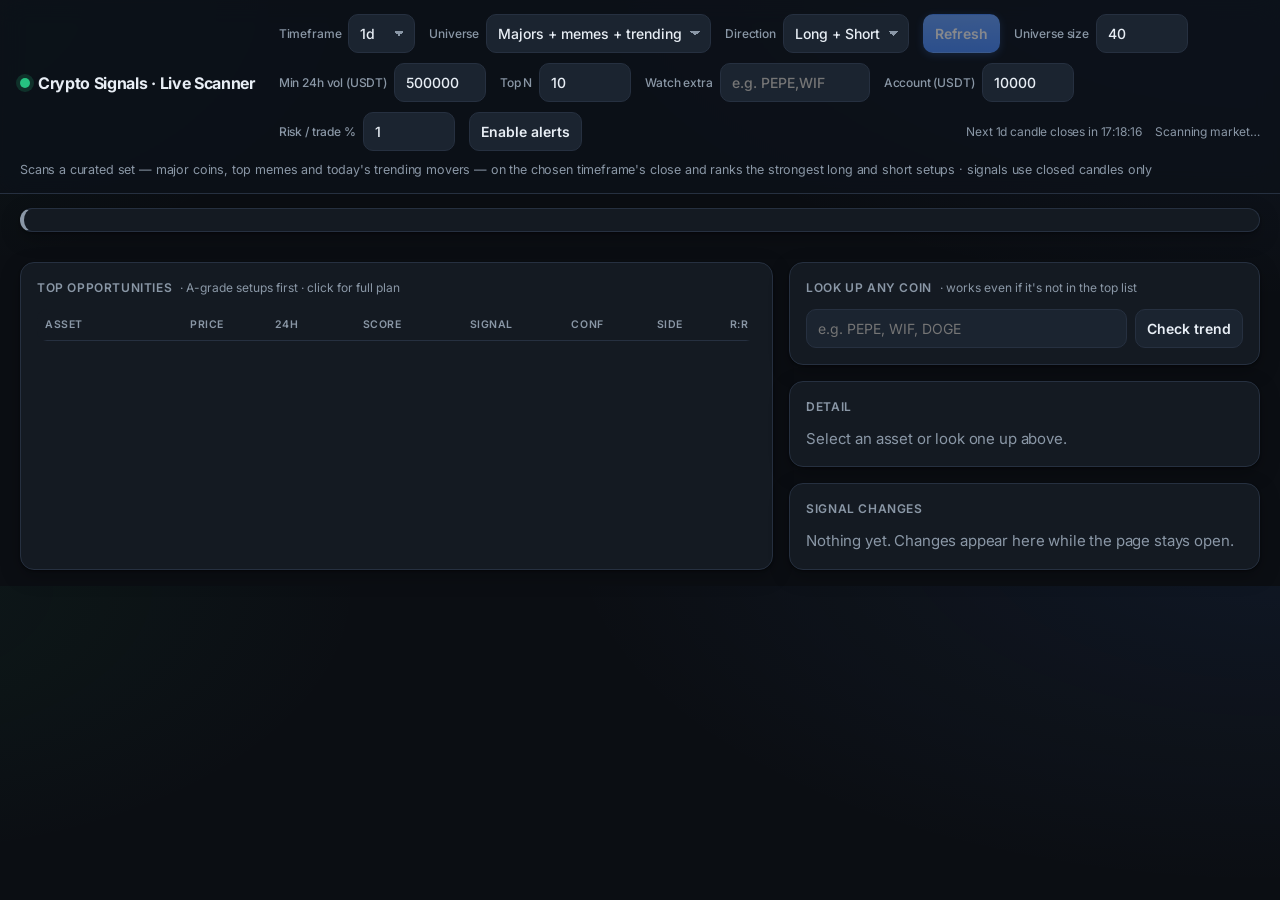
==== commit cb8c56d7: "Add funding rate positioning overlay for smarter signals Fetch bulk funding rates from Binance futur" ====
--- a/crypto-signals.html
+++ b/crypto-signals.html
@@ -54,7 +54,7 @@
       <table>
         <thead><tr>
           <th>Asset</th><th>Price</th><th>24h</th><th>Score</th><th>Signal</th>
-          <th title="Confluence grade: A = 5+ of 7 independent dimensions confirm (high confidence), B = 3-4 (medium), C = &lt;3 (low)">Conf</th>
+          <th title="Confluence grade: A = 6+ of 8 independent dimensions confirm (high confidence), B = 4-5 (medium), C = &lt;4 (low). 8th dimension = market positioning (funding rate)">Conf</th>
           <th>Side</th>
           <th title="Risk:Reward ratio to nearest support/resistance level">R:R</th>
         </tr></thead>
--- a/crypto-signals.css
+++ b/crypto-signals.css
@@ -126,6 +126,8 @@
 .grade-a{background:rgba(38,194,129,.2); color:#4be08f; box-shadow:0 0 0 1px rgba(38,194,129,.35)}
 .grade-b{background:rgba(224,179,65,.16); color:#e6c04f; box-shadow:0 0 0 1px rgba(224,179,65,.3)}
 .grade-c{background:rgba(138,151,166,.12); color:var(--mute); box-shadow:0 0 0 1px rgba(138,151,166,.2)}
+
+.squeeze-warn{color:var(--warn); font-size:13px; cursor:help; margin-left:2px}
 
 .conf-banner{padding:12px 16px; border-radius:var(--radius-sm); margin-bottom:14px; display:flex; flex-wrap:wrap; align-items:center; gap:10px; line-height:1.5}
 .conf-a{background:rgba(38,194,129,.08); border:1px solid rgba(38,194,129,.25)}
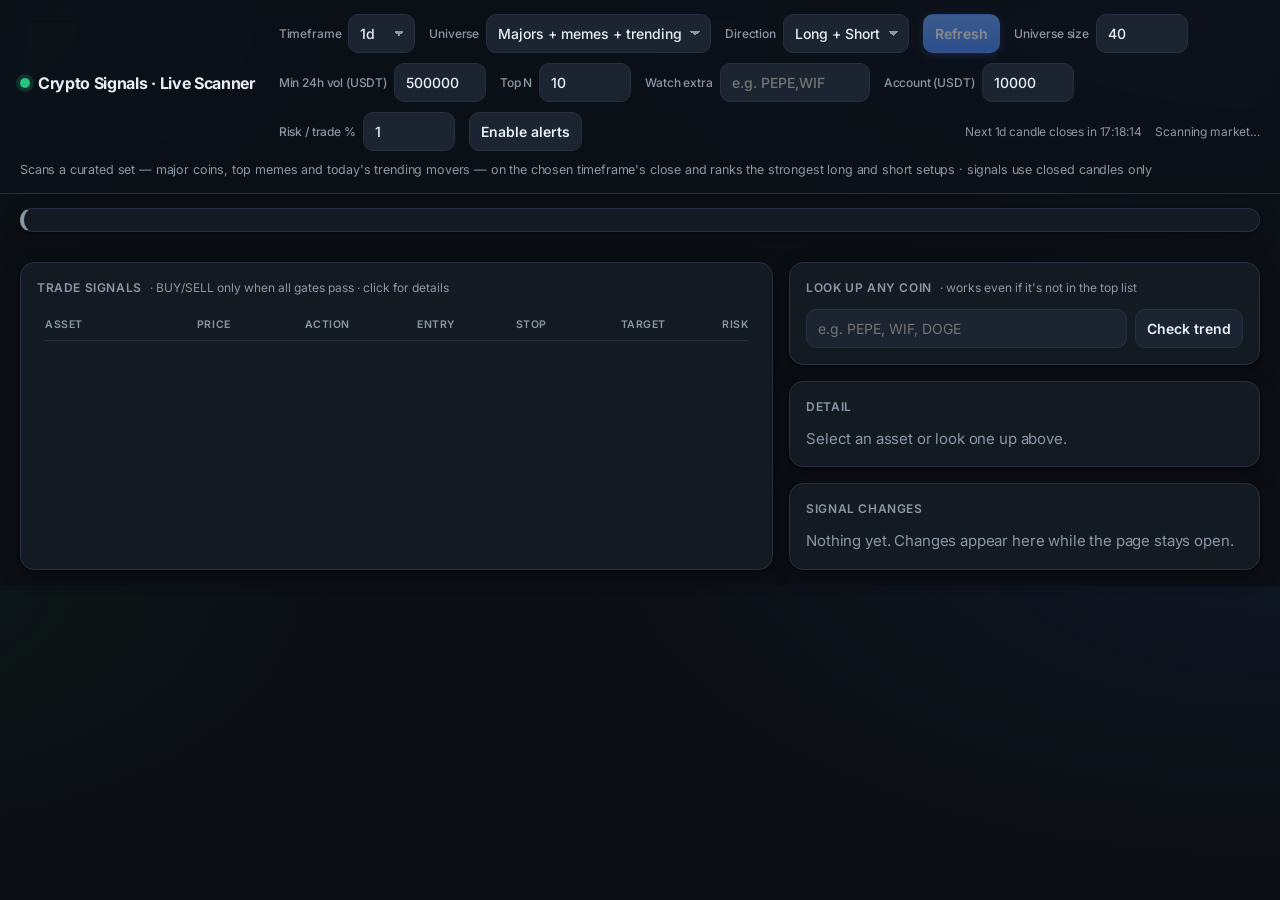
==== commit ab92314e: "Simplify UI: BUY/SELL/WAIT action system replaces raw indicators Table now shows: Asset, Price, Acti" ====
--- a/crypto-signals.html
+++ b/crypto-signals.html
@@ -49,14 +49,13 @@
 
 <main>
   <section class="card">
-    <h2>Top opportunities <span class="mute hint">· A-grade setups first · click for full plan</span></h2>
+    <h2>Trade signals <span class="mute hint">· BUY/SELL only when all gates pass · click for details</span></h2>
     <div class="table-wrap">
       <table>
         <thead><tr>
-          <th>Asset</th><th>Price</th><th>24h</th><th>Score</th><th>Signal</th>
-          <th title="Confluence grade: A = 6+ of 8 independent dimensions confirm (high confidence), B = 4-5 (medium), C = &lt;4 (low). 8th dimension = market positioning (funding rate)">Conf</th>
-          <th>Side</th>
-          <th title="Risk:Reward ratio to nearest support/resistance level">R:R</th>
+          <th>Asset</th><th>Price</th>
+          <th title="BUY or SELL only when ALL gates pass: grade A/B, R:R ≥ 1.5, trend aligned, no squeeze risk, backtested edge. Everything else = WAIT.">Action</th>
+          <th>Entry</th><th>Stop</th><th>Target</th><th>Risk</th>
         </tr></thead>
         <tbody id="rows"></tbody>
       </table>
--- a/crypto-signals.css
+++ b/crypto-signals.css
@@ -93,7 +93,7 @@
 /* ---------- table ---------- */
 .table-wrap{overflow-x:auto; -webkit-overflow-scrolling:touch; max-width:100%; border-radius:var(--radius-sm)}
 .scroll-hint{display:none; font-size:11px; text-align:center; margin-top:8px; color:var(--mute)}
-table{width:100%; min-width:620px; border-collapse:separate; border-spacing:0}
+table{width:100%; min-width:560px; border-collapse:separate; border-spacing:0}
 th{font-size:10.5px; color:var(--mute); text-align:right; font-weight:600; padding:8px; text-transform:uppercase; letter-spacing:.05em; border-bottom:1px solid var(--line)}
 td{padding:11px 8px; text-align:right; border-top:1px solid var(--line); white-space:nowrap; font-variant-numeric:tabular-nums}
 tbody tr:first-child td{border-top:0}
@@ -129,10 +129,26 @@
 
 .squeeze-warn{color:var(--warn); font-size:13px; cursor:help; margin-left:2px}
 
+/* ---------- action badges ---------- */
+.action-badge{display:inline-block; padding:5px 14px; border-radius:8px; font-size:14px; font-weight:700; letter-spacing:.04em; text-transform:uppercase}
+.action-buy{background:rgba(38,194,129,.22); color:#4be08f; box-shadow:inset 0 0 0 1.5px rgba(38,194,129,.45), 0 0 12px rgba(38,194,129,.15)}
+.action-sell{background:rgba(240,97,109,.22); color:#ff8a82; box-shadow:inset 0 0 0 1.5px rgba(240,97,109,.45), 0 0 12px rgba(240,97,109,.15)}
+.action-wait{background:var(--surface-2); color:var(--mute); font-size:12px; padding:4px 10px}
+.skip-reason{display:block; color:var(--mute); font-size:10px; margin-top:2px; white-space:nowrap}
+
+tr.actionable{background:rgba(76,141,255,.04)}
+tr.actionable td:first-child{box-shadow:inset 3px 0 0 var(--acc), 6px 0 10px -8px rgba(0,0,0,.6)}
+
 .conf-banner{padding:12px 16px; border-radius:var(--radius-sm); margin-bottom:14px; display:flex; flex-wrap:wrap; align-items:center; gap:10px; line-height:1.5}
 .conf-a{background:rgba(38,194,129,.08); border:1px solid rgba(38,194,129,.25)}
 .conf-b{background:rgba(224,179,65,.07); border:1px solid rgba(224,179,65,.2)}
 .conf-c{background:rgba(138,151,166,.06); border:1px solid rgba(138,151,166,.15)}
+
+/* ---------- action banners (detail panel) ---------- */
+.action-banner{padding:14px 18px; border-radius:var(--radius); margin-bottom:14px; display:flex; flex-wrap:wrap; align-items:center; gap:12px; line-height:1.5; font-size:14px}
+.action-banner-buy{background:rgba(38,194,129,.1); border:2px solid rgba(38,194,129,.4)}
+.action-banner-sell{background:rgba(240,97,109,.1); border:2px solid rgba(240,97,109,.4)}
+.action-banner-wait{background:rgba(138,151,166,.06); border:1px solid rgba(138,151,166,.15)}
 
 .bar{width:64px; height:6px; background:var(--line); border-radius:3px; position:relative; display:inline-block; vertical-align:middle; margin-right:8px; overflow:hidden}
 .bar i{position:absolute; top:0; height:100%; border-radius:3px}
@@ -199,8 +215,9 @@
   }
   tr[data-s] td:first-child::before{display:none}
   tr[data-s] td:first-child .rank{font-size:13px; background:var(--surface); border-radius:6px; padding:2px 7px; margin-right:2px}
-  /* confidence grade in cards */
-  tr[data-s] td[data-label="Confidence"] .grade{width:22px; height:22px; line-height:22px; font-size:12px}
+  /* action badge in cards */
+  tr[data-s] td[data-label="Action"]{grid-column:1/-1}
+  tr[data-s].actionable td[data-label="Action"]{padding-bottom:6px; margin-bottom:3px; border-bottom:1px solid var(--line)}
   /* empty-state cell */
   tr:not([data-s]) td{display:block; text-align:center; padding:20px}
 }
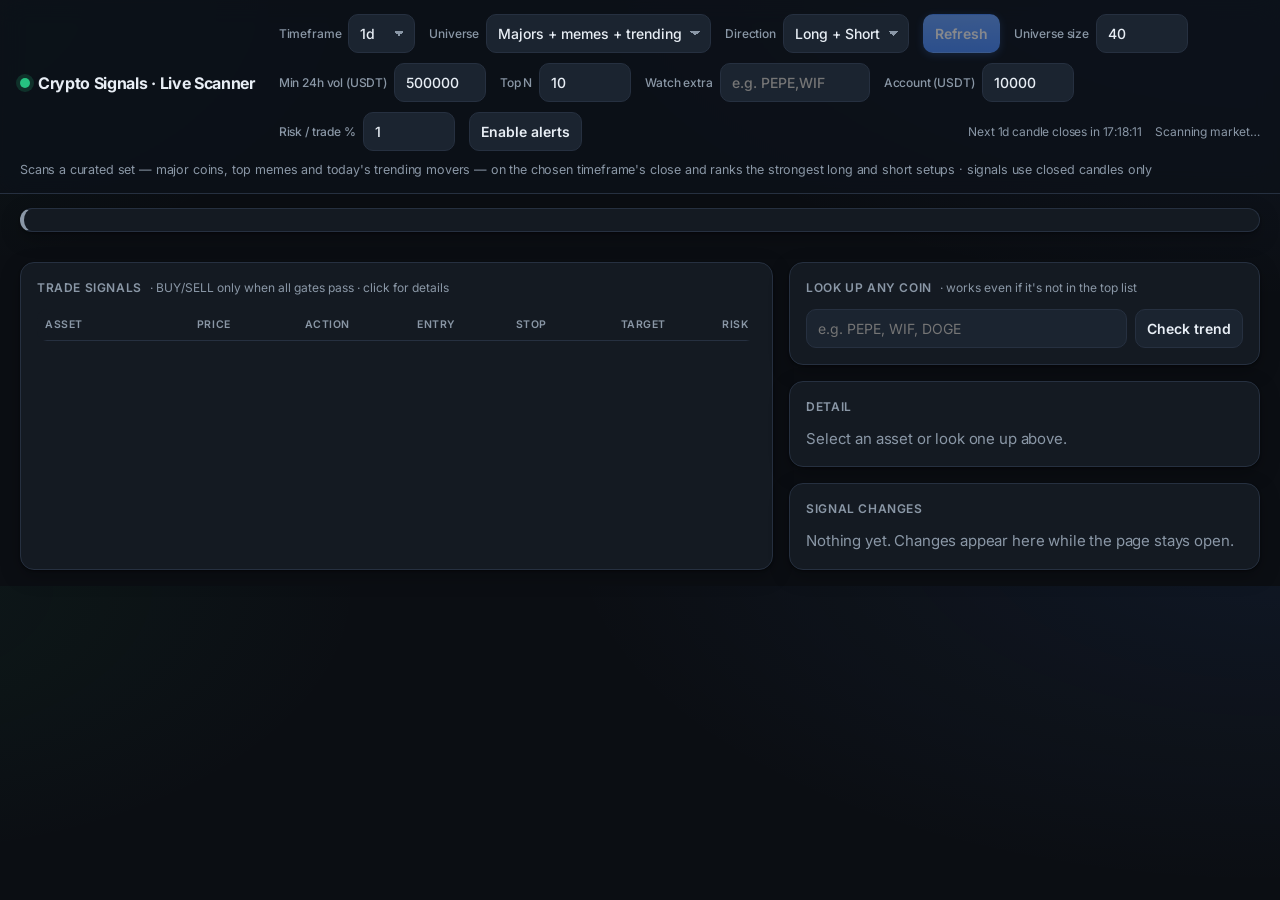
==== commit 274035f7: "Add Fibonacci R:R targets, multi-TF scanner, and sound alerts 1. Better R:R targets:    - calcRR now" ====
--- a/crypto-signals.html
+++ b/crypto-signals.html
@@ -46,6 +46,12 @@
 
 <div class="regime" id="regime"></div>
 <div class="stats" id="stats"></div>
+<div class="mtf-wrap" id="mtfWrap" style="display:none">
+  <div class="card" style="margin:14px 20px 0">
+    <h2>Best setup across all timeframes <span class="mute hint">· auto-scanned</span></h2>
+    <div id="mtfResult" class="mute">Scanning timeframes…</div>
+  </div>
+</div>
 
 <main>
   <section class="card">
--- a/crypto-signals.css
+++ b/crypto-signals.css
@@ -139,6 +139,9 @@
 tr.actionable{background:rgba(76,141,255,.04)}
 tr.actionable td:first-child{box-shadow:inset 3px 0 0 var(--acc), 6px 0 10px -8px rgba(0,0,0,.6)}
 
+.caution-tags{display:inline-flex; flex-wrap:wrap; gap:4px; margin-top:2px}
+.caution-tag{display:inline-block; padding:2px 7px; border-radius:5px; font-size:10px; font-weight:600; color:var(--warn); background:rgba(224,179,65,.12); white-space:nowrap}
+
 .conf-banner{padding:12px 16px; border-radius:var(--radius-sm); margin-bottom:14px; display:flex; flex-wrap:wrap; align-items:center; gap:10px; line-height:1.5}
 .conf-a{background:rgba(38,194,129,.08); border:1px solid rgba(38,194,129,.25)}
 .conf-b{background:rgba(224,179,65,.07); border:1px solid rgba(224,179,65,.2)}
@@ -185,6 +188,7 @@
   .adv #alerts{grid-column:1/-1}
   .spacer{display:none}
   #countdown,#status{white-space:normal; flex:1 1 100%; text-align:left}
+  .mtf-wrap .card{margin:12px 14px 0}
   .regime{margin:12px 14px 0}
   .stats{padding:12px 14px 0; grid-template-columns:1fr 1fr}
   main{padding:12px 14px; gap:12px}
